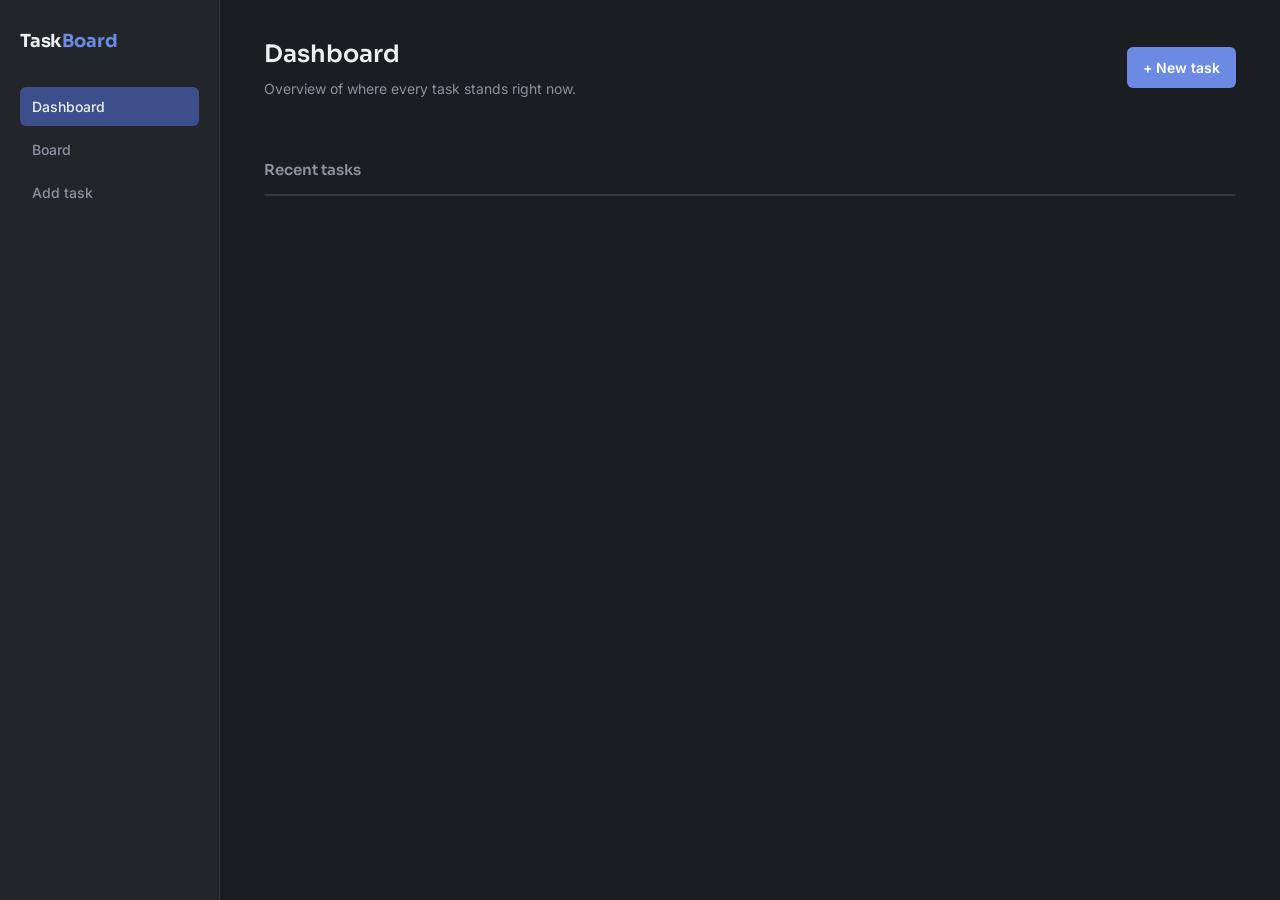
==== index.html @ c6bf92d9 "Add files via upload" ====
<!DOCTYPE html>
<html lang="en">
<head>
<meta charset="UTF-8">
<meta name="viewport" content="width=device-width, initial-scale=1.0">
<title>Dashboard — Task Board</title>
<link rel="stylesheet" href="css/style.css">
</head>
<body>
<div class="app">
  <aside class="sidebar">
    <div class="brand">Task<span>Board</span></div>
    <nav>
      <a href="index.html" class="active">Dashboard</a>
      <a href="board.html">Board</a>
      <a href="task-form.html">Add task</a>
    </nav>
  </aside>

  <main>
    <div class="page-header">
      <div>
        <h1>Dashboard</h1>
        <p>Overview of where every task stands right now.</p>
      </div>
      <a href="task-form.html" class="btn">+ New task</a>
    </div>

    <div class="stats" id="stats"></div>

    <h2 style="font-size:15px; margin-bottom:12px; color:var(--text-dim);">Recent tasks</h2>
    <div class="recent-list" id="recent"></div>
  </main>
</div>

<script>
  const STATUS_LABEL = { todo: "To do", progress: "In progress", done: "Done" };

  async function loadDashboard() {
    const response = await fetch("/api/tasks");
    const tasks = await response.json();

    const count = status => tasks.filter(t => t.status === status).length;

    document.getElementById("stats").innerHTML = `
      <div class="stat-card todo">
        <div class="count">${count("todo")}</div>
        <div class="label">To do</div>
      </div>
      <div class="stat-card progress">
        <div class="count">${count("progress")}</div>
        <div class="label">In progress</div>
      </div>
      <div class="stat-card done">
        <div class="count">${count("done")}</div>
        <div class="label">Done</div>
      </div>
    `;

    const recent = document.getElementById("recent");
    recent.innerHTML = "";

    if (tasks.length === 0) {
      recent.innerHTML = `<div class="row">No tasks yet.</div>`;
      return;
    }

    tasks.slice(-5).reverse().forEach(t => {
      recent.innerHTML += `
        <div class="row">
          <span class="dot ${t.status}"></span>
          <span class="title">${t.title}</span>
          <span class="owner">${t.owner} · ${STATUS_LABEL[t.status]}</span>
        </div>
      `;
    });
  }

  loadDashboard();
</script>
</body>
</html>
---- css/style.css ----
@import url('https://fonts.googleapis.com/css2?family=Sora:wght@500;600;700&family=Inter:wght@400;500;600&display=swap');

:root {
  --bg: #1a1d21;
  --panel: #22262b;
  --panel-raised: #282d33;
  --border: #343a41;
  --text: #edeff2;
  --text-dim: #8b92a0;
  --accent: #6c8ae4;
  --accent-dim: #3d4f8a;
  --todo: #8b92a0;
  --progress: #e0a84b;
  --done: #5fb88a;
  --danger: #e0645a;
  --radius: 6px;
}

* { box-sizing: border-box; }

html, body {
  margin: 0;
  padding: 0;
  background: var(--bg);
  color: var(--text);
  font-family: 'Inter', system-ui, sans-serif;
  font-size: 15px;
  line-height: 1.5;
}

h1, h2, h3 {
  font-family: 'Sora', system-ui, sans-serif;
  font-weight: 600;
  margin: 0;
}

a { color: inherit; text-decoration: none; }

.app {
  display: flex;
  min-height: 100vh;
}

.sidebar {
  background: var(--panel);
  border-right: 1px solid var(--border);
  padding: 28px 20px;
  flex: 0 0 220px;
  display: flex;
  flex-direction: column;
  gap: 32px;
}

.sidebar .brand {
  font-family: 'Sora', sans-serif;
  font-weight: 700;
  font-size: 18px;
  letter-spacing: -0.01em;
}

.sidebar .brand span { color: var(--accent); }

.sidebar nav {
  display: flex;
  flex-direction: column;
  gap: 4px;
}

.sidebar nav a {
  padding: 9px 12px;
  border-radius: var(--radius);
  color: var(--text-dim);
  font-weight: 500;
  font-size: 14px;
}

.sidebar nav a:hover { background: var(--panel-raised); color: var(--text); }
.sidebar nav a.active { background: var(--accent-dim); color: var(--text); }

main {
  flex: 1;
  padding: 36px 44px;
}

.page-header {
  display: flex;
  align-items: center;
  justify-content: space-between;
  margin-bottom: 28px;
}

.page-header h1 { font-size: 24px; }
.page-header p { color: var(--text-dim); margin: 6px 0 0; font-size: 14px; }

.btn {
  display: inline-flex;
  align-items: center;
  gap: 6px;
  background: var(--accent);
  color: #fff;
  border: none;
  padding: 10px 16px;
  border-radius: var(--radius);
  font-family: 'Inter', sans-serif;
  font-weight: 600;
  font-size: 14px;
  cursor: pointer;
}

.btn:hover { background: #5c7bd9; }

.btn.secondary {
  background: transparent;
  border: 1px solid var(--border);
  color: var(--text);
}

.btn.secondary:hover { background: var(--panel-raised); }

.btn.danger { background: var(--danger); }
.btn.danger:hover { background: #c9534a; }

.btn.small { padding: 5px 9px; font-size: 12px; }

/* Dashboard stat cards */
.stats {
  display: grid;
  grid-template-columns: repeat(3, 1fr);
  gap: 16px;
  margin-bottom: 32px;
}

.stat-card {
  background: var(--panel);
  border: 1px solid var(--border);
  border-radius: 8px;
  padding: 20px;
}

.stat-card .count {
  font-family: 'Sora', sans-serif;
  font-size: 30px;
  font-weight: 700;
}

.stat-card .label {
  color: var(--text-dim);
  font-size: 13px;
  margin-top: 4px;
}

.stat-card.todo .count { color: var(--todo); }
.stat-card.progress .count { color: var(--progress); }
.stat-card.done .count { color: var(--done); }

.recent-list {
  background: var(--panel);
  border: 1px solid var(--border);
  border-radius: 8px;
  overflow: hidden;
}

.recent-list .row {
  display: flex;
  align-items: center;
  gap: 12px;
  padding: 13px 18px;
  border-bottom: 1px solid var(--border);
  font-size: 14px;
}

.recent-list .row:last-child { border-bottom: none; }

.dot {
  width: 8px;
  height: 8px;
  border-radius: 50%;
  flex-shrink: 0;
}

.dot.todo { background: var(--todo); }
.dot.progress { background: var(--progress); }
.dot.done { background: var(--done); }

.row .title { flex: 1; }
.row .owner { color: var(--text-dim); font-size: 13px; }

/* Kanban board */
.board {
  display: grid;
  grid-template-columns: repeat(3, 1fr);
  gap: 18px;
  align-items: start;
}

.column {
  background: var(--panel);
  border: 1px solid var(--border);
  border-radius: 8px;
  padding: 14px;
}

.column-header {
  display: flex;
  align-items: center;
  gap: 8px;
  margin-bottom: 12px;
  padding: 0 4px;
}

.column-header h2 { font-size: 14px; }

.column-header .n {
  margin-left: auto;
  color: var(--text-dim);
  font-size: 13px;
}

.card {
  background: var(--panel-raised);
  border: 1px solid var(--border);
  border-radius: var(--radius);
  padding: 12px 13px;
  margin-bottom: 10px;
}

.card .title {
  font-weight: 500;
  font-size: 14px;
  margin-bottom: 6px;
}

.card .desc {
  color: var(--text-dim);
  font-size: 13px;
  margin-bottom: 10px;
}

.card .meta {
  display: flex;
  align-items: center;
  justify-content: space-between;
}

.card .owner {
  font-size: 12px;
  color: var(--text-dim);
  background: var(--bg);
  border: 1px solid var(--border);
  padding: 2px 8px;
  border-radius: 999px;
}

.card .actions { display: flex; gap: 6px; }

.empty-col {
  color: var(--text-dim);
  font-size: 13px;
  text-align: center;
  padding: 20px 0;
}

/* Form */
.form-panel {
  background: var(--panel);
  border: 1px solid var(--border);
  border-radius: 8px;
  padding: 28px;
  max-width: 520px;
  margin: 0 auto;
}

.field { margin-bottom: 18px; }

.field label {
  display: block;
  font-size: 13px;
  color: var(--text-dim);
  margin-bottom: 6px;
}

.field input,
.field textarea,
.field select {
  width: 100%;
  background: var(--bg);
  border: 1px solid var(--border);
  border-radius: var(--radius);
  color: var(--text);
  padding: 10px 12px;
  font-family: 'Inter', sans-serif;
  font-size: 14px;
}

.field textarea { resize: vertical; min-height: 70px; }

.field input:focus,
.field textarea:focus,
.field select:focus {
  outline: 2px solid var(--accent);
  outline-offset: 1px;
}

.form-actions {
  display: flex;
  gap: 10px;
  margin-top: 24px;
}

.status-select {
  width: 30%;
  background: var(--bg);
  border: 1px solid var(--border);
  border-radius: var(--radius);
  color: var(--text);
  padding: 6px 8px;
  font-family: 'Inter', sans-serif;
  font-size: 13px;
  margin-bottom: 10px;
  cursor: pointer;
}

.status-select:focus {
  outline: 2px solid var(--accent);
  outline-offset: 1px;
}
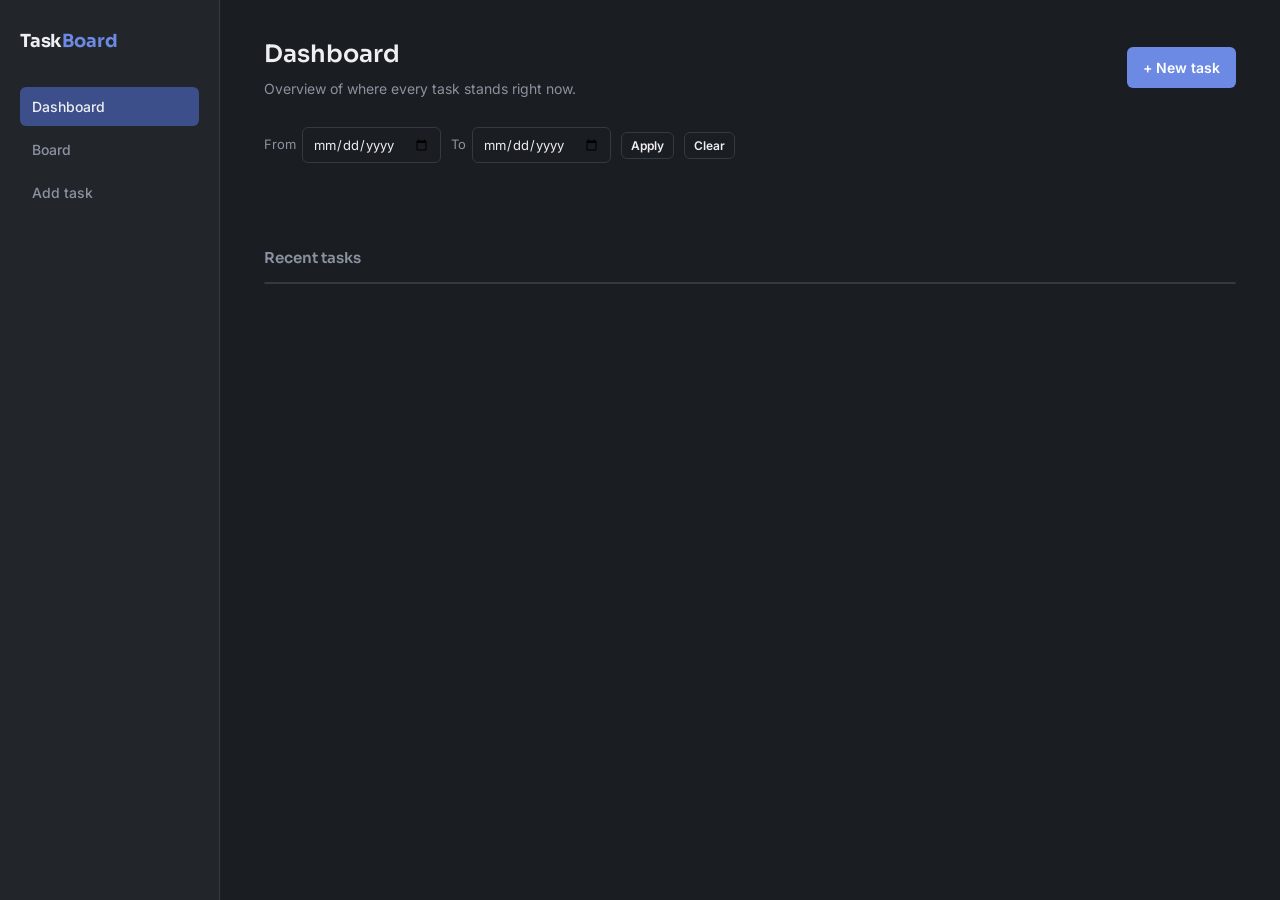
==== commit c9942f58: "Add files via upload" ====
--- a/index.html
+++ b/index.html
@@ -26,57 +26,209 @@
       <a href="task-form.html" class="btn">+ New task</a>
     </div>
 
+    <div class="filters">
+      <div class="field-inline">
+        <label for="fromDate">From</label>
+        <input type="date" id="fromDate">
+      </div>
+      <div class="field-inline">
+        <label for="toDate">To</label>
+        <input type="date" id="toDate">
+      </div>
+      <button class="btn secondary small" onclick="applyFilters()">Apply</button>
+      <button class="btn secondary small" onclick="clearFilters()">Clear</button>
+    </div>
+
     <div class="stats" id="stats"></div>
 
-    <h2 style="font-size:15px; margin-bottom:12px; color:var(--text-dim);">Recent tasks</h2>
-    <div class="recent-list" id="recent"></div>
+    <div class="list-header">
+      <h2 class="section-title" id="list-title">Recent tasks</h2>
+      <div class="archive-toolbar" id="archiveToolbar" style="display:none;">
+        <label class="select-all">
+          <input type="checkbox" id="selectAllBox" onchange="toggleSelectAll(this.checked)">
+          Select all
+        </label>
+        <button class="btn danger small" id="deleteSelectedBtn" disabled onclick="deleteSelected()">
+          Delete permanently
+        </button>
+      </div>
+    </div>
+    <div class="recent-list" id="taskList"></div>
   </main>
 </div>
 
 <script>
-  const STATUS_LABEL = { todo: "To do", progress: "In progress", done: "Done" };
+  const STATUS_LABEL = { todo: "To do", progress: "In progress", done: "Done", archived: "Archived" };
+  let allTasks = [];
+  let allArchived = [];
+  let selectedStatus = null;
+  let selectedIds = new Set();
 
   async function loadDashboard() {
-    const response = await fetch("/api/tasks");
-    const tasks = await response.json();
-
-    const count = status => tasks.filter(t => t.status === status).length;
+    const from = document.getElementById("fromDate").value;
+    const to = document.getElementById("toDate").value;
+
+    const params = new URLSearchParams();
+    if (from) params.set("from", from);
+    if (to) params.set("to", to);
+
+    const [activeRes, archivedRes] = await Promise.all([
+      fetch(`/api/tasks?${params.toString()}`),
+      fetch("/api/tasks/archived")
+    ]);
+
+    allTasks = await activeRes.json();
+    allArchived = await archivedRes.json();
+    selectedIds.clear();
+
+    renderStats();
+    renderList();
+  }
+
+  function renderStats() {
+    const total = allTasks.length;
+    const count = status => allTasks.filter(t => t.status === status).length;
+    const pct = n => total ? Math.round((n / total) * 100) : 0;
+
+    const todo = count("todo");
+    const progress = count("progress");
+    const done = count("done");
 
     document.getElementById("stats").innerHTML = `
-      <div class="stat-card todo">
-        <div class="count">${count("todo")}</div>
-        <div class="label">To do</div>
-      </div>
-      <div class="stat-card progress">
-        <div class="count">${count("progress")}</div>
+      <div class="stat-card todo ${selectedStatus === 'todo' ? 'active' : ''}" onclick="selectStatus('todo')">
+        <div class="count">${todo}</div>
+        <div class="pct">${pct(todo)}%</div>
+        <div class="label">New / To do</div>
+      </div>
+      <div class="stat-card progress ${selectedStatus === 'progress' ? 'active' : ''}" onclick="selectStatus('progress')">
+        <div class="count">${progress}</div>
+        <div class="pct">${pct(progress)}%</div>
         <div class="label">In progress</div>
       </div>
-      <div class="stat-card done">
-        <div class="count">${count("done")}</div>
+      <div class="stat-card done ${selectedStatus === 'done' ? 'active' : ''}" onclick="selectStatus('done')">
+        <div class="count">${done}</div>
+        <div class="pct">${pct(done)}%</div>
         <div class="label">Done</div>
       </div>
+      <div class="stat-card archived ${selectedStatus === 'archived' ? 'active' : ''}" onclick="selectStatus('archived')">
+        <div class="count">${allArchived.length}</div>
+        <div class="pct">&nbsp;</div>
+        <div class="label">Archived</div>
+      </div>
     `;
-
-    const recent = document.getElementById("recent");
-    recent.innerHTML = "";
+  }
+
+  function selectStatus(status) {
+    selectedStatus = selectedStatus === status ? null : status;
+    selectedIds.clear();
+    renderStats();
+    renderList();
+  }
+
+  function renderList() {
+    const listTitle = document.getElementById("list-title");
+    const list = document.getElementById("taskList");
+    const toolbar = document.getElementById("archiveToolbar");
+    const isArchiveView = selectedStatus === "archived";
+
+    toolbar.style.display = isArchiveView ? "flex" : "none";
+
+    let tasks;
+    if (isArchiveView) {
+      listTitle.textContent = "Archived tasks";
+      tasks = allArchived;
+    } else if (selectedStatus) {
+      listTitle.textContent = `${STATUS_LABEL[selectedStatus]} tasks`;
+      tasks = allTasks.filter(t => t.status === selectedStatus);
+    } else {
+      listTitle.textContent = "Recent tasks";
+      tasks = allTasks.slice(0, 5);
+    }
+
+    list.innerHTML = "";
 
     if (tasks.length === 0) {
-      recent.innerHTML = `<div class="row">No tasks yet.</div>`;
+      list.innerHTML = `<div class="row">No tasks found.</div>`;
+      if (isArchiveView) updateDeleteButton();
       return;
     }
 
-    tasks.slice(-5).reverse().forEach(t => {
-      recent.innerHTML += `
+    tasks.forEach(t => {
+      const checkbox = isArchiveView
+        ? `<input type="checkbox" class="row-check" data-id="${t.id}" onchange="toggleSelect(${t.id}, this.checked)">`
+        : "";
+
+      list.innerHTML += `
         <div class="row">
+          ${checkbox}
           <span class="dot ${t.status}"></span>
           <span class="title">${t.title}</span>
-          <span class="owner">${t.owner} · ${STATUS_LABEL[t.status]}</span>
+          <span class="owner">${t.owner} · ${isArchiveView ? "was " : ""}${STATUS_LABEL[t.status]}</span>
         </div>
       `;
     });
+
+    if (isArchiveView) updateDeleteButton();
+  }
+
+  function toggleSelect(id, checked) {
+    if (checked) selectedIds.add(id);
+    else selectedIds.delete(id);
+
+    const allChecked = allArchived.length > 0 && selectedIds.size === allArchived.length;
+    document.getElementById("selectAllBox").checked = allChecked;
+
+    updateDeleteButton();
+  }
+
+  function toggleSelectAll(checked) {
+    selectedIds.clear();
+    if (checked) allArchived.forEach(t => selectedIds.add(t.id));
+
+    document.querySelectorAll(".row-check").forEach(box => {
+      box.checked = checked;
+    });
+
+    updateDeleteButton();
+  }
+
+  function updateDeleteButton() {
+    const btn = document.getElementById("deleteSelectedBtn");
+    btn.disabled = selectedIds.size === 0;
+    btn.textContent = selectedIds.size > 0
+      ? `Delete permanently (${selectedIds.size})`
+      : "Delete permanently";
+  }
+
+  async function deleteSelected() {
+    if (selectedIds.size === 0) return;
+
+    const ok = confirm(
+      `Permanently delete ${selectedIds.size} task(s)? This cannot be undone.`
+    );
+    if (!ok) return;
+
+    await fetch("/api/tasks/permanent", {
+      method: "DELETE",
+      headers: { "Content-Type": "application/json" },
+      body: JSON.stringify({ ids: Array.from(selectedIds) })
+    });
+
+    selectedIds.clear();
+    loadDashboard();
+  }
+
+  function applyFilters() {
+    loadDashboard();
+  }
+
+  function clearFilters() {
+    document.getElementById("fromDate").value = "";
+    document.getElementById("toDate").value = "";
+    loadDashboard();
   }
 
   loadDashboard();
 </script>
 </body>
-</html>
+</html>
--- a/css/style.css
+++ b/css/style.css
@@ -12,6 +12,7 @@
   --todo: #8b92a0;
   --progress: #e0a84b;
   --done: #5fb88a;
+  --archived: #c75c5c;
   --danger: #e0645a;
   --radius: 6px;
 }
@@ -122,10 +123,9 @@
 
 .btn.small { padding: 5px 9px; font-size: 12px; }
 
-/* Dashboard stat cards */
 .stats {
   display: grid;
-  grid-template-columns: repeat(3, 1fr);
+  grid-template-columns: repeat(4, 1fr);
   gap: 16px;
   margin-bottom: 32px;
 }
@@ -152,6 +152,7 @@
 .stat-card.todo .count { color: var(--todo); }
 .stat-card.progress .count { color: var(--progress); }
 .stat-card.done .count { color: var(--done); }
+.stat-card.archived .count { color: var(--archived); }
 
 .recent-list {
   background: var(--panel);
@@ -185,7 +186,6 @@
 .row .title { flex: 1; }
 .row .owner { color: var(--text-dim); font-size: 13px; }
 
-/* Kanban board */
 .board {
   display: grid;
   grid-template-columns: repeat(3, 1fr);
@@ -260,7 +260,6 @@
   padding: 20px 0;
 }
 
-/* Form */
 .form-panel {
   background: var(--panel);
   border: 1px solid var(--border);
@@ -308,7 +307,7 @@
 }
 
 .status-select {
-  width: 30%;
+  width: 100%;
   background: var(--bg);
   border: 1px solid var(--border);
   border-radius: var(--radius);
@@ -323,4 +322,91 @@
 .status-select:focus {
   outline: 2px solid var(--accent);
   outline-offset: 1px;
+}
+
+.filters {
+  display: flex;
+  align-items: center;
+  gap: 10px;
+  margin-bottom: 24px;
+  flex-wrap: nowrap;
+}
+
+.field-inline {
+  display: flex;
+  flex-direction: row;
+  align-items: center;
+  gap: 6px;
+}
+
+.field-inline label {
+  font-size: 13px;
+  color: var(--text-dim);
+  white-space: nowrap;
+}
+
+.field-inline input[type="date"] {
+  background: var(--bg);
+  border: 1px solid var(--border);
+  border-radius: var(--radius);
+  color: var(--text);
+  padding: 8px 10px;
+  font-family: 'Inter', sans-serif;
+  font-size: 13px;
+}
+
+.stat-card {
+  cursor: pointer;
+  transition: border-color 0.15s ease;
+}
+
+.stat-card:hover { border-color: var(--accent); }
+
+.stat-card.active {
+  border-color: var(--accent);
+  background: var(--panel-raised);
+}
+
+.stat-card .pct {
+  color: var(--text-dim);
+  font-size: 13px;
+  margin-top: 2px;
+}
+
+.section-title {
+  font-size: 15px;
+  margin: 28px 0 12px;
+  color: var(--text-dim);
+}
+
+.list-header {
+  display: flex;
+  align-items: center;
+  justify-content: space-between;
+  gap: 12px;
+}
+
+.list-header .section-title { margin: 28px 0 12px; }
+
+.archive-toolbar {
+  display: flex;
+  align-items: center;
+  gap: 14px;
+}
+
+.select-all {
+  display: flex;
+  align-items: center;
+  gap: 6px;
+  font-size: 13px;
+  color: var(--text-dim);
+  cursor: pointer;
+}
+
+.row-check {
+  cursor: pointer;
+}
+
+.recent-list .row {
+  gap: 10px;
 }
